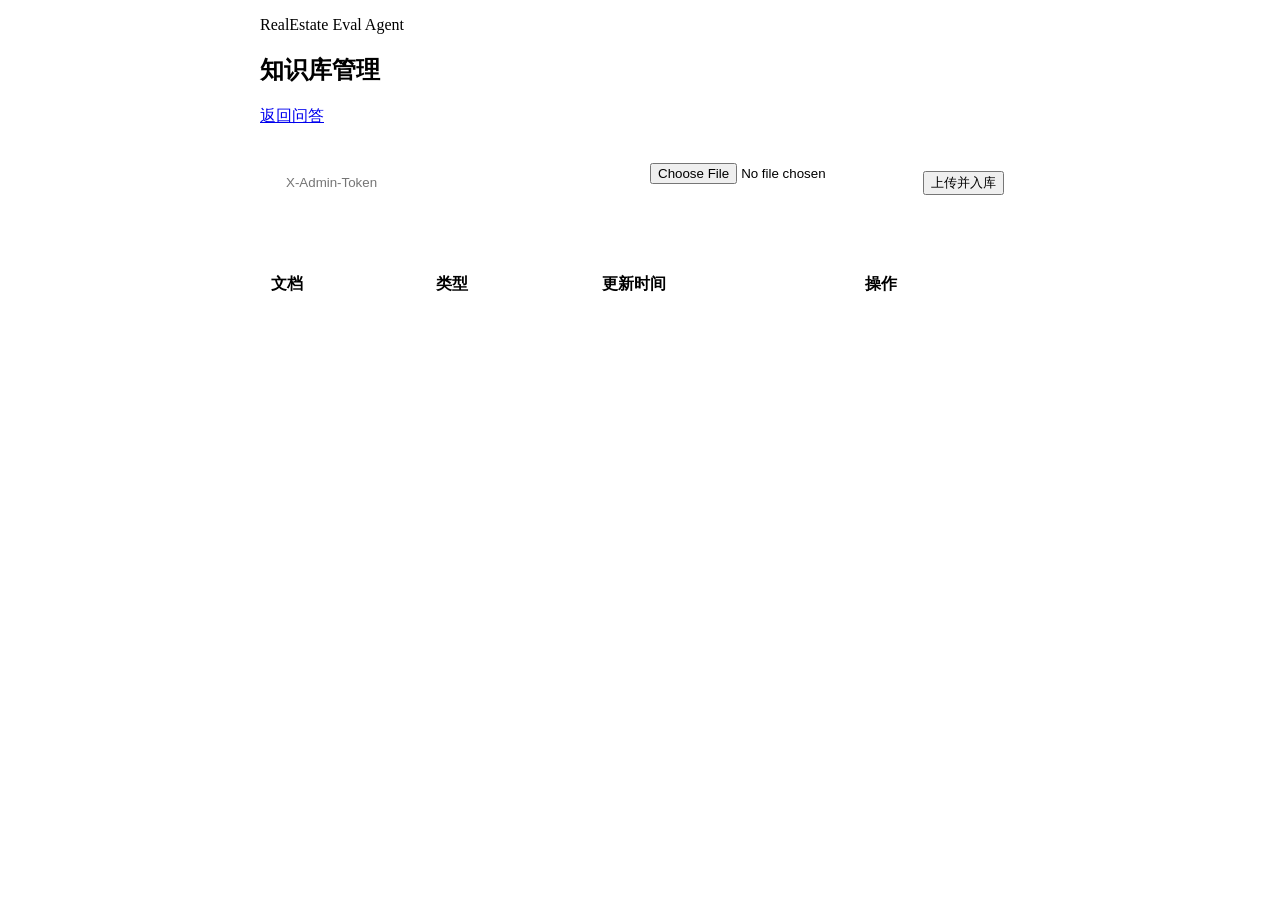
==== app/web/static/admin.html @ 9835aa12 "Initial commit" ====
<!doctype html>
<html lang="zh-CN">
  <head>
    <meta charset="utf-8" />
    <meta name="viewport" content="width=device-width, initial-scale=1" />
    <title>知识库管理</title>
    <link rel="stylesheet" href="/static/styles.css?v=20260817-mobile1" />
    <style>
      .admin-panel { max-width: 760px; margin: 0 auto; }
      .admin-form, .admin-row { display: flex; gap: 10px; align-items: center; flex-wrap: wrap; }
      .admin-form { margin: 20px 0; padding: 16px; background: #fff; border-radius: 6px; box-shadow: inset 0 0 0 1px var(--line); }
      .admin-form input { min-height: 40px; padding: 0 10px; border: 1px solid var(--line); border-radius: 6px; }
      .admin-form input[type="text"] { flex: 1; min-width: 220px; }
      .admin-form input[type="file"] { max-width: 100%; }
      .admin-table { width: 100%; border-collapse: collapse; background: #fff; }
      .admin-table th, .admin-table td { padding: 11px; text-align: left; border-bottom: 1px solid var(--line); }
      .admin-table button { border: 0; padding: 7px 10px; border-radius: 5px; color: #fff; background: var(--copper); cursor: pointer; }
      #admin-status { min-height: 24px; color: var(--muted); }
    </style>
  </head>
  <body>
    <main class="shell"><section class="panel admin-panel">
      <header class="panel-header"><div><p class="eyebrow">RealEstate Eval Agent</p><h1>知识库管理</h1></div><a href="/">返回问答</a></header>
      <form id="admin-form" class="admin-form">
        <input id="token" type="text" placeholder="X-Admin-Token" autocomplete="off" required />
        <input id="file" type="file" accept=".md,.pdf,.docx,.png,.jpg,.jpeg" required />
        <button class="submit" type="submit">上传并入库</button>
      </form>
      <div id="admin-status" aria-live="polite"></div>
      <table class="admin-table"><thead><tr><th>文档</th><th>类型</th><th>更新时间</th><th>操作</th></tr></thead><tbody id="documents"></tbody></table>
    </section></main>
    <script src="/static/admin.js"></script>
  </body>
</html>
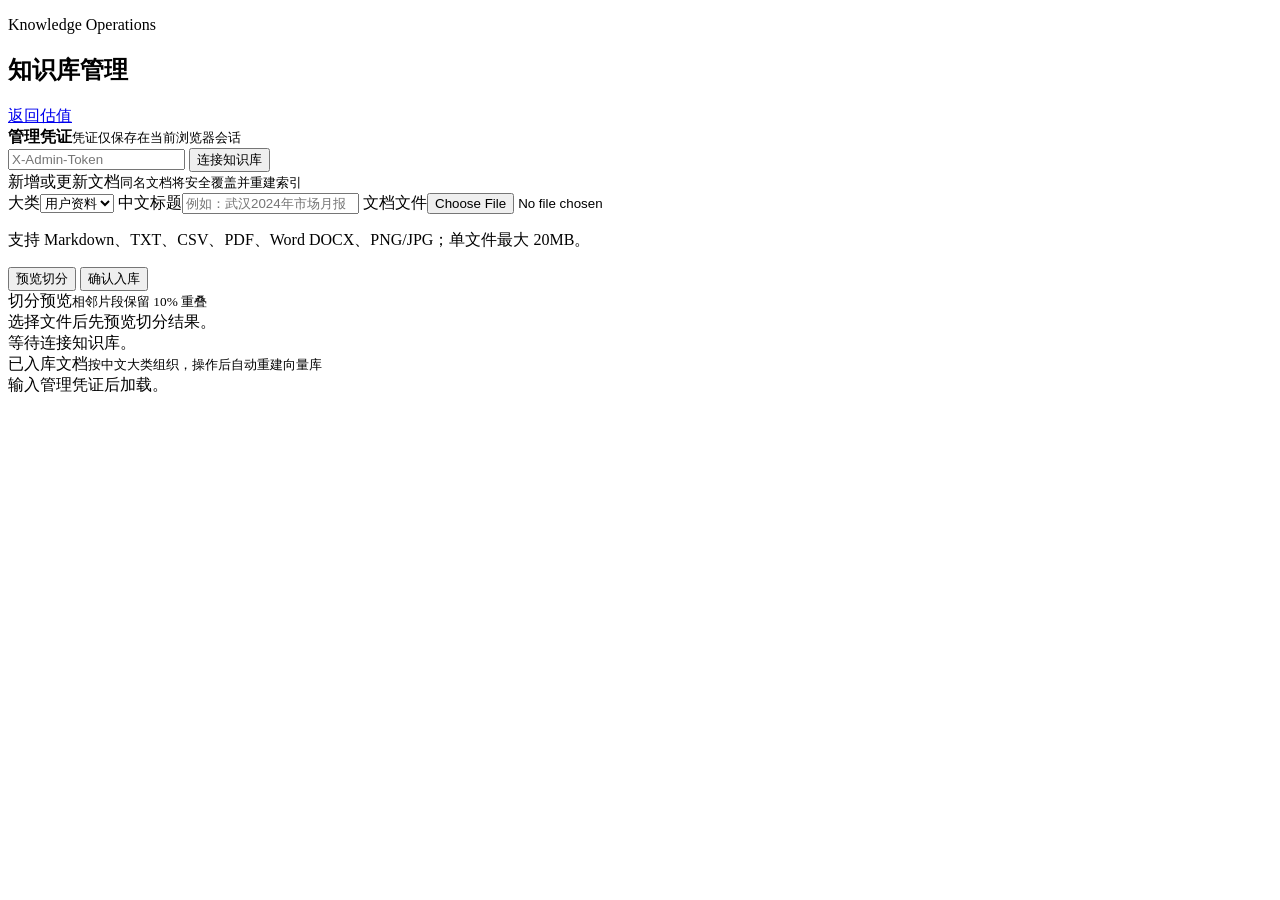
==== commit 76c8ee1e: "后端管理" ====
--- a/app/web/static/admin.html
+++ b/app/web/static/admin.html
@@ -2,33 +2,58 @@
 <html lang="zh-CN">
   <head>
     <meta charset="utf-8" />
-    <meta name="viewport" content="width=device-width, initial-scale=1" />
+    <meta name="viewport" content="width=device-width, initial-scale=1, viewport-fit=cover" />
+    <meta name="theme-color" content="#eef2f1" />
     <title>知识库管理</title>
-    <link rel="stylesheet" href="/static/styles.css?v=20260817-mobile1" />
-    <style>
-      .admin-panel { max-width: 760px; margin: 0 auto; }
-      .admin-form, .admin-row { display: flex; gap: 10px; align-items: center; flex-wrap: wrap; }
-      .admin-form { margin: 20px 0; padding: 16px; background: #fff; border-radius: 6px; box-shadow: inset 0 0 0 1px var(--line); }
-      .admin-form input { min-height: 40px; padding: 0 10px; border: 1px solid var(--line); border-radius: 6px; }
-      .admin-form input[type="text"] { flex: 1; min-width: 220px; }
-      .admin-form input[type="file"] { max-width: 100%; }
-      .admin-table { width: 100%; border-collapse: collapse; background: #fff; }
-      .admin-table th, .admin-table td { padding: 11px; text-align: left; border-bottom: 1px solid var(--line); }
-      .admin-table button { border: 0; padding: 7px 10px; border-radius: 5px; color: #fff; background: var(--copper); cursor: pointer; }
-      #admin-status { min-height: 24px; color: var(--muted); }
-    </style>
+    <link rel="icon" href="data:," />
+    <link rel="stylesheet" href="/static/styles.css?v=20260817-admin-entry1" />
   </head>
   <body>
-    <main class="shell"><section class="panel admin-panel">
-      <header class="panel-header"><div><p class="eyebrow">RealEstate Eval Agent</p><h1>知识库管理</h1></div><a href="/">返回问答</a></header>
-      <form id="admin-form" class="admin-form">
-        <input id="token" type="text" placeholder="X-Admin-Token" autocomplete="off" required />
-        <input id="file" type="file" accept=".md,.pdf,.docx,.png,.jpg,.jpeg" required />
-        <button class="submit" type="submit">上传并入库</button>
-      </form>
-      <div id="admin-status" aria-live="polite"></div>
-      <table class="admin-table"><thead><tr><th>文档</th><th>类型</th><th>更新时间</th><th>操作</th></tr></thead><tbody id="documents"></tbody></table>
-    </section></main>
-    <script src="/static/admin.js"></script>
+    <main class="shell">
+      <section class="panel admin-shell">
+        <header class="panel-header admin-header">
+          <div><p class="eyebrow">Knowledge Operations</p><h1>知识库管理</h1></div>
+          <a class="secondary-action admin-back" href="/">返回估值</a>
+        </header>
+
+        <section class="admin-auth" aria-labelledby="auth-heading">
+          <div><strong id="auth-heading">管理凭证</strong><small>凭证仅保存在当前浏览器会话</small></div>
+          <div class="admin-auth-row">
+            <input id="token" type="password" placeholder="X-Admin-Token" autocomplete="off" />
+            <button id="load-documents" class="secondary-action" type="button">连接知识库</button>
+          </div>
+        </section>
+
+        <div class="admin-workspace">
+          <section class="admin-upload" aria-labelledby="upload-heading">
+            <div class="section-heading"><div><span id="upload-heading">新增或更新文档</span><small>同名文档将安全覆盖并重建索引</small></div></div>
+            <form id="admin-form" class="admin-form">
+              <label><span>大类</span><select id="category" required><option>市场数据</option><option>估价方法</option><option>政策法规</option><option>估价规范</option><option>业务知识</option><option selected>用户资料</option></select></label>
+              <label><span>中文标题</span><input id="document-title" type="text" maxlength="80" placeholder="例如：武汉2024年市场月报" required /></label>
+              <label><span>文档文件</span><input id="file" type="file" accept=".md,.txt,.csv,.pdf,.docx,.png,.jpg,.jpeg" required /></label>
+              <p class="admin-format-note">支持 Markdown、TXT、CSV、PDF、Word DOCX、PNG/JPG；单文件最大 20MB。</p>
+              <div class="admin-actions">
+                <button id="preview-upload" class="secondary-action" type="button">预览切分</button>
+                <button id="upload-document" class="submit" type="submit">确认入库</button>
+              </div>
+            </form>
+          </section>
+
+          <section class="admin-preview" aria-labelledby="preview-heading">
+            <div class="section-heading"><div><span id="preview-heading">切分预览</span><small>相邻片段保留 10% 重叠</small></div><span id="preview-meta" class="admin-meta"></span></div>
+            <div id="chunk-preview" class="chunk-preview empty">选择文件后先预览切分结果。</div>
+          </section>
+        </div>
+
+        <div id="admin-status" class="admin-status" aria-live="polite">等待连接知识库。</div>
+
+        <section class="admin-library" aria-labelledby="library-heading">
+          <div class="section-heading"><div><span id="library-heading">已入库文档</span><small>按中文大类组织，操作后自动重建向量库</small></div><span id="document-count" class="admin-meta"></span></div>
+          <div id="documents" class="document-list empty">输入管理凭证后加载。</div>
+        </section>
+      </section>
+    </main>
+    <script src="/static/frontend-config.js?v=20260817-preset1"></script>
+    <script src="/static/admin.js?v=20260817-admin-entry1"></script>
   </body>
 </html>
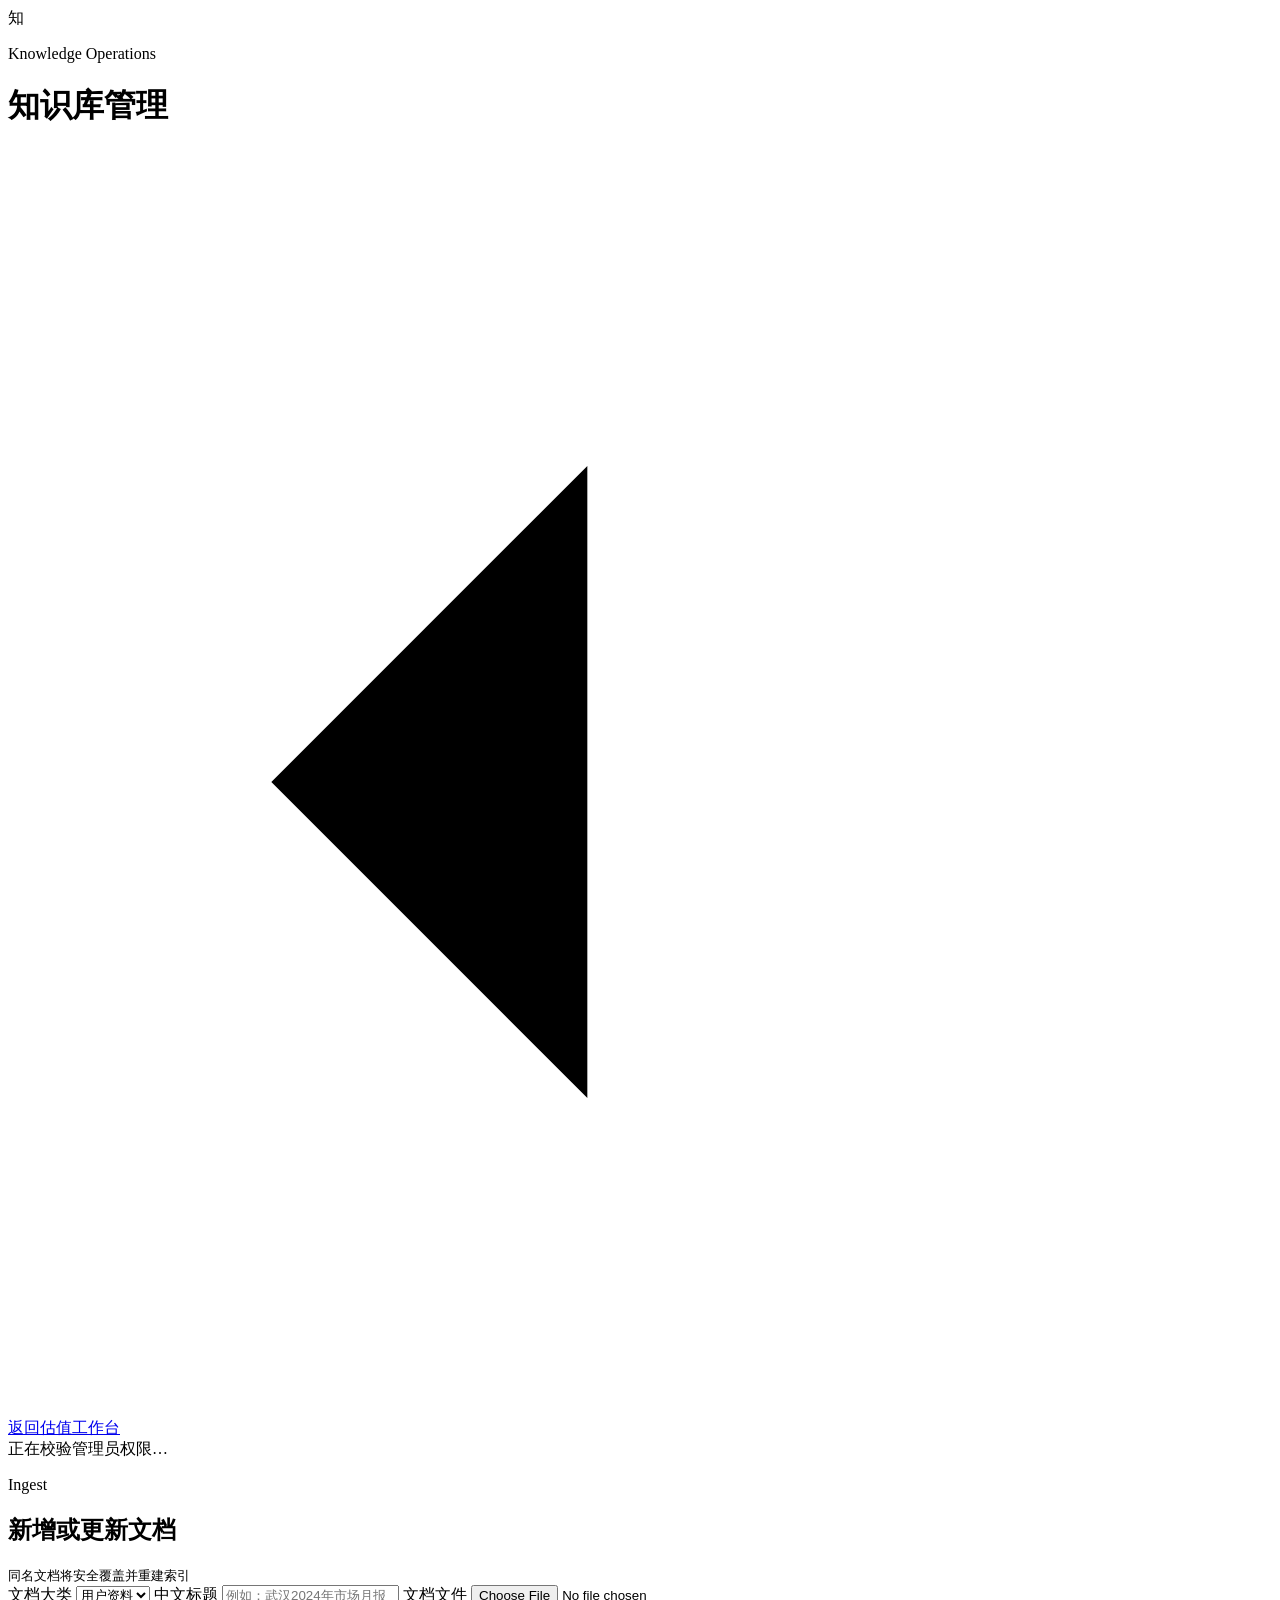
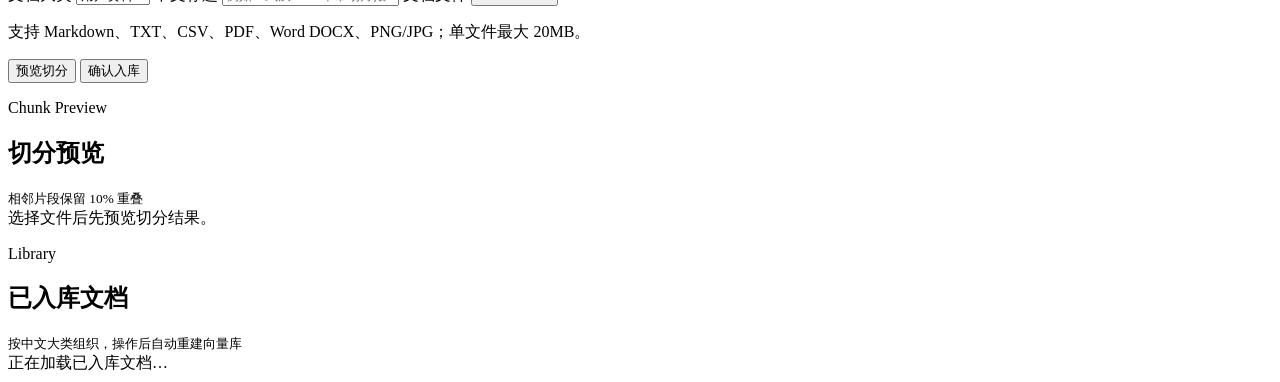
==== commit 6c141e13: "1" ====
--- a/app/web/static/admin.html
+++ b/app/web/static/admin.html
@@ -1,59 +1,144 @@
 <!doctype html>
 <html lang="zh-CN">
-  <head>
-    <meta charset="utf-8" />
-    <meta name="viewport" content="width=device-width, initial-scale=1, viewport-fit=cover" />
-    <meta name="theme-color" content="#eef2f1" />
-    <title>知识库管理</title>
-    <link rel="icon" href="data:," />
-    <link rel="stylesheet" href="/static/styles.css?v=20260817-admin-entry1" />
-  </head>
-  <body>
-    <main class="shell">
-      <section class="panel admin-shell">
-        <header class="panel-header admin-header">
-          <div><p class="eyebrow">Knowledge Operations</p><h1>知识库管理</h1></div>
-          <a class="secondary-action admin-back" href="/">返回估值</a>
-        </header>
+<head>
+  <meta charset="utf-8" />
+  <meta name="viewport" content="width=device-width, initial-scale=1, viewport-fit=cover" />
+  <meta name="theme-color" content="#0b343a" />
+  <meta name="color-scheme" content="light" />
+  <title>知识库管理 · RealEstate Eval Agent</title>
+  <link rel="icon" href="data:," />
+  <link rel="stylesheet" href="/static/styles.css?v=20261023-glass2" />
+</head>
+<body>
+  <div class="ambient" aria-hidden="true">
+    <span class="blob blob-teal"></span>
+    <span class="blob blob-gold"></span>
+    <span class="blob blob-copper"></span>
+  </div>
 
-        <section class="admin-auth" aria-labelledby="auth-heading">
-          <div><strong id="auth-heading">管理凭证</strong><small>凭证仅保存在当前浏览器会话</small></div>
-          <div class="admin-auth-row">
-            <input id="token" type="password" placeholder="X-Admin-Token" autocomplete="off" />
-            <button id="load-documents" class="secondary-action" type="button">连接知识库</button>
+  <main class="admin-shell">
+    <header class="admin-header glass-card">
+      <div class="admin-brand">
+        <span class="brand-mark" aria-hidden="true">知</span>
+        <div>
+          <p class="eyebrow">Knowledge Operations</p>
+          <h1>知识库管理</h1>
+        </div>
+      </div>
+      <div class="admin-header-right">
+        <span id="admin-account" class="admin-account" hidden>
+          <span class="dot" aria-hidden="true"></span>
+          <span id="admin-account-name">管理员</span>
+          <small>已授权</small>
+        </span>
+        <a class="button button-secondary admin-back" href="/">
+          <svg viewBox="0 0 24 24" aria-hidden="true"><path d="M19 12H5M11 6l-6 6 6 6"/></svg>
+          <span>返回估值工作台</span>
+        </a>
+      </div>
+    </header>
+
+    <section id="admin-gate" class="admin-gate glass-card" hidden aria-labelledby="admin-gate-title">
+      <span class="empty-mark" aria-hidden="true">
+        <svg viewBox="0 0 24 24"><rect x="5" y="11" width="14" height="9" rx="2"/><path d="M8 11V8a4 4 0 0 1 8 0v3"/></svg>
+      </span>
+      <h2 id="admin-gate-title">无管理员权限</h2>
+      <p id="admin-gate-copy">当前账号不是管理员，或登录状态已失效。请使用管理员账号登录后重试。</p>
+      <div class="admin-gate-actions">
+        <a class="button button-primary" href="/">前往登录并返回估值</a>
+        <button id="admin-retry" class="button button-ghost" type="button">重新校验</button>
+      </div>
+    </section>
+
+    <div id="admin-content" class="admin-content">
+      <div id="admin-status" class="admin-status glass-inset" role="status" aria-live="polite">
+        <span id="admin-status-dot" class="dot" aria-hidden="true"></span>
+        <span id="admin-status-text">正在校验管理员权限…</span>
+      </div>
+
+      <div class="admin-workspace">
+        <section class="admin-card glass-card admin-upload" aria-labelledby="upload-heading">
+          <div class="section-heading">
+            <div>
+              <p class="eyebrow">Ingest</p>
+              <h2 id="upload-heading">新增或更新文档</h2>
+              <small>同名文档将安全覆盖并重建索引</small>
+            </div>
           </div>
+          <form id="admin-form" class="admin-form">
+            <label class="field">
+              <span>文档大类</span>
+              <select id="category" required>
+                <option>市场数据</option>
+                <option>估价方法</option>
+                <option>政策法规</option>
+                <option>估价规范</option>
+                <option>业务知识</option>
+                <option selected>用户资料</option>
+              </select>
+            </label>
+            <label class="field">
+              <span>中文标题</span>
+              <input id="document-title" type="text" maxlength="80" placeholder="例如：武汉2024年市场月报" required />
+            </label>
+            <label class="field">
+              <span>文档文件</span>
+              <input id="file" type="file" accept=".md,.txt,.csv,.pdf,.docx,.png,.jpg,.jpeg" required />
+            </label>
+            <p class="admin-format-note">支持 Markdown、TXT、CSV、PDF、Word DOCX、PNG/JPG；单文件最大 20MB。</p>
+            <div class="admin-actions">
+              <button id="preview-upload" class="button button-secondary" type="button">
+                <span>预览切分</span><span class="spinner" aria-hidden="true"></span>
+              </button>
+              <button id="upload-document" class="button button-primary" type="submit">
+                <span>确认入库</span><span class="spinner" aria-hidden="true"></span>
+              </button>
+            </div>
+          </form>
         </section>
 
-        <div class="admin-workspace">
-          <section class="admin-upload" aria-labelledby="upload-heading">
-            <div class="section-heading"><div><span id="upload-heading">新增或更新文档</span><small>同名文档将安全覆盖并重建索引</small></div></div>
-            <form id="admin-form" class="admin-form">
-              <label><span>大类</span><select id="category" required><option>市场数据</option><option>估价方法</option><option>政策法规</option><option>估价规范</option><option>业务知识</option><option selected>用户资料</option></select></label>
-              <label><span>中文标题</span><input id="document-title" type="text" maxlength="80" placeholder="例如：武汉2024年市场月报" required /></label>
-              <label><span>文档文件</span><input id="file" type="file" accept=".md,.txt,.csv,.pdf,.docx,.png,.jpg,.jpeg" required /></label>
-              <p class="admin-format-note">支持 Markdown、TXT、CSV、PDF、Word DOCX、PNG/JPG；单文件最大 20MB。</p>
-              <div class="admin-actions">
-                <button id="preview-upload" class="secondary-action" type="button">预览切分</button>
-                <button id="upload-document" class="submit" type="submit">确认入库</button>
-              </div>
-            </form>
-          </section>
+        <section class="admin-card glass-card admin-preview" aria-labelledby="preview-heading">
+          <div class="section-heading">
+            <div>
+              <p class="eyebrow">Chunk Preview</p>
+              <h2 id="preview-heading">切分预览</h2>
+              <small>相邻片段保留 10% 重叠</small>
+            </div>
+            <span id="preview-meta" class="admin-meta"></span>
+          </div>
+          <div id="chunk-preview" class="chunk-preview empty">选择文件后先预览切分结果。</div>
+        </section>
+      </div>
 
-          <section class="admin-preview" aria-labelledby="preview-heading">
-            <div class="section-heading"><div><span id="preview-heading">切分预览</span><small>相邻片段保留 10% 重叠</small></div><span id="preview-meta" class="admin-meta"></span></div>
-            <div id="chunk-preview" class="chunk-preview empty">选择文件后先预览切分结果。</div>
-          </section>
+      <section class="admin-card glass-card admin-library" aria-labelledby="library-heading">
+        <div class="section-heading">
+          <div>
+            <p class="eyebrow">Library</p>
+            <h2 id="library-heading">已入库文档</h2>
+            <small>按中文大类组织，操作后自动重建向量库</small>
+          </div>
+          <span id="document-count" class="admin-meta"></span>
         </div>
+        <div id="documents" class="document-list empty">正在加载已入库文档…</div>
+      </section>
+    </div>
+  </main>
 
-        <div id="admin-status" class="admin-status" aria-live="polite">等待连接知识库。</div>
+  <div id="toast-region" class="toast-region" role="status" aria-live="polite" aria-atomic="false"></div>
 
-        <section class="admin-library" aria-labelledby="library-heading">
-          <div class="section-heading"><div><span id="library-heading">已入库文档</span><small>按中文大类组织，操作后自动重建向量库</small></div><span id="document-count" class="admin-meta"></span></div>
-          <div id="documents" class="document-list empty">输入管理凭证后加载。</div>
-        </section>
-      </section>
-    </main>
-    <script src="/static/frontend-config.js?v=20260817-preset1"></script>
-    <script src="/static/admin.js?v=20260817-admin-entry1"></script>
-  </body>
+  <div id="confirm-dialog" class="dialog-backdrop" hidden>
+    <div class="dialog glass-card" role="alertdialog" aria-modal="true" aria-labelledby="confirm-title" aria-describedby="confirm-copy">
+      <p class="eyebrow">请确认操作</p>
+      <h2 id="confirm-title">删除文档</h2>
+      <p id="confirm-copy" class="dialog-copy"></p>
+      <div class="dialog-actions">
+        <button id="confirm-cancel" class="button button-ghost" type="button">取消</button>
+        <button id="confirm-ok" class="button button-danger" type="button">确认删除</button>
+      </div>
+    </div>
+  </div>
+
+  <script src="/static/ui.js?v=20261023-glass2"></script>
+  <script src="/static/admin.js?v=20261023-glass2"></script>
+</body>
 </html>
